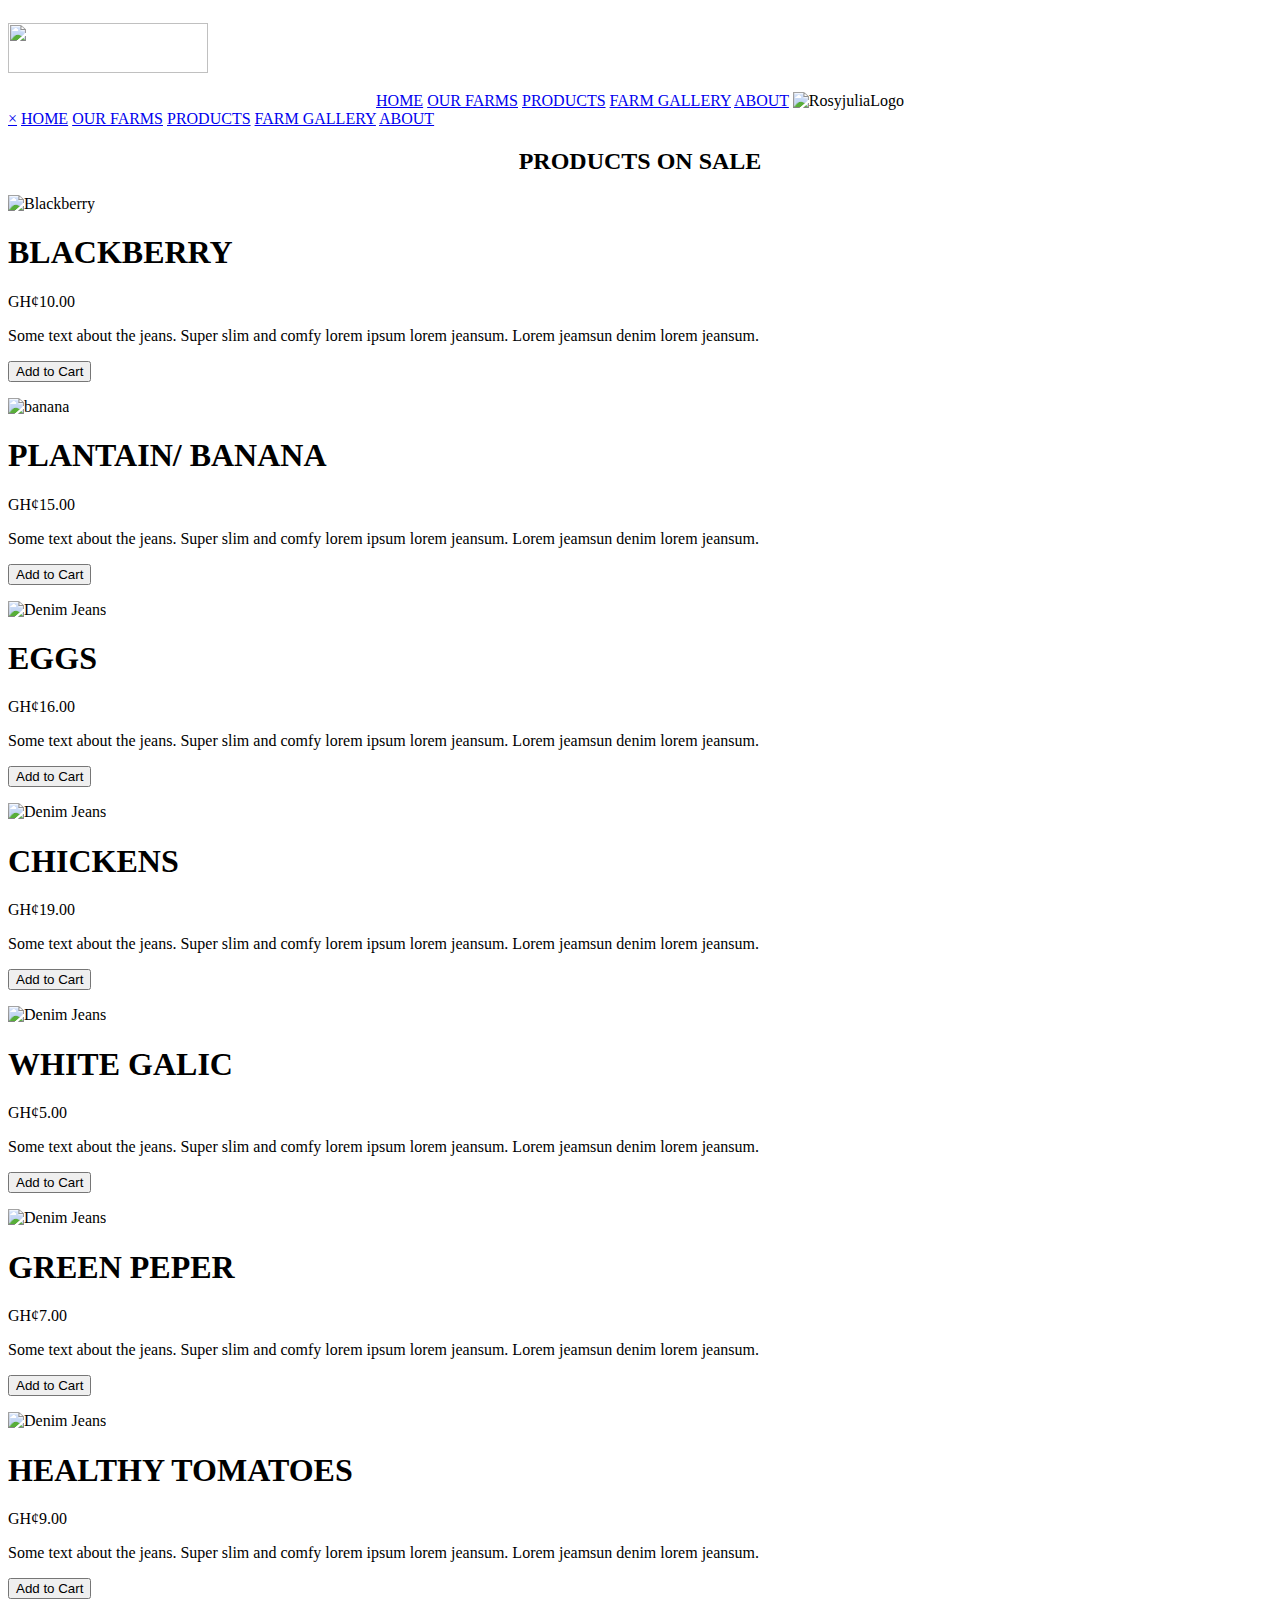
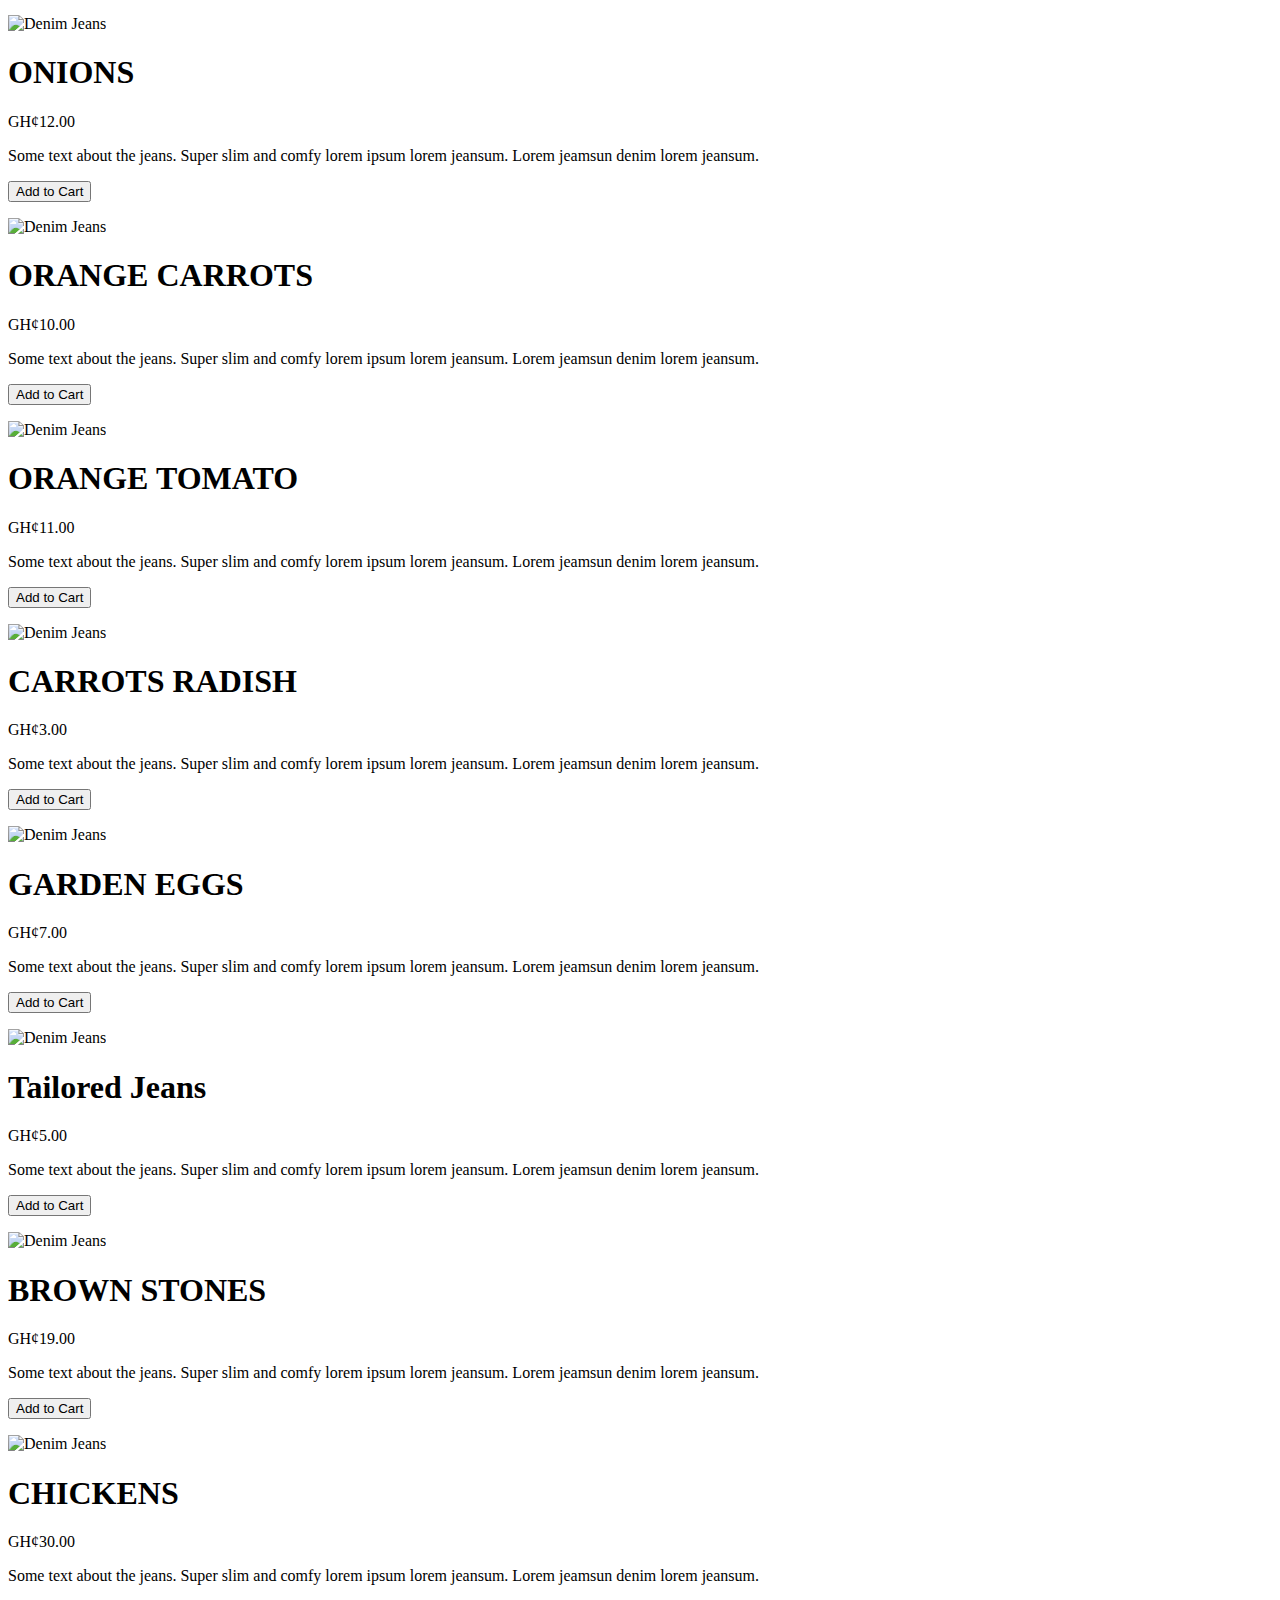
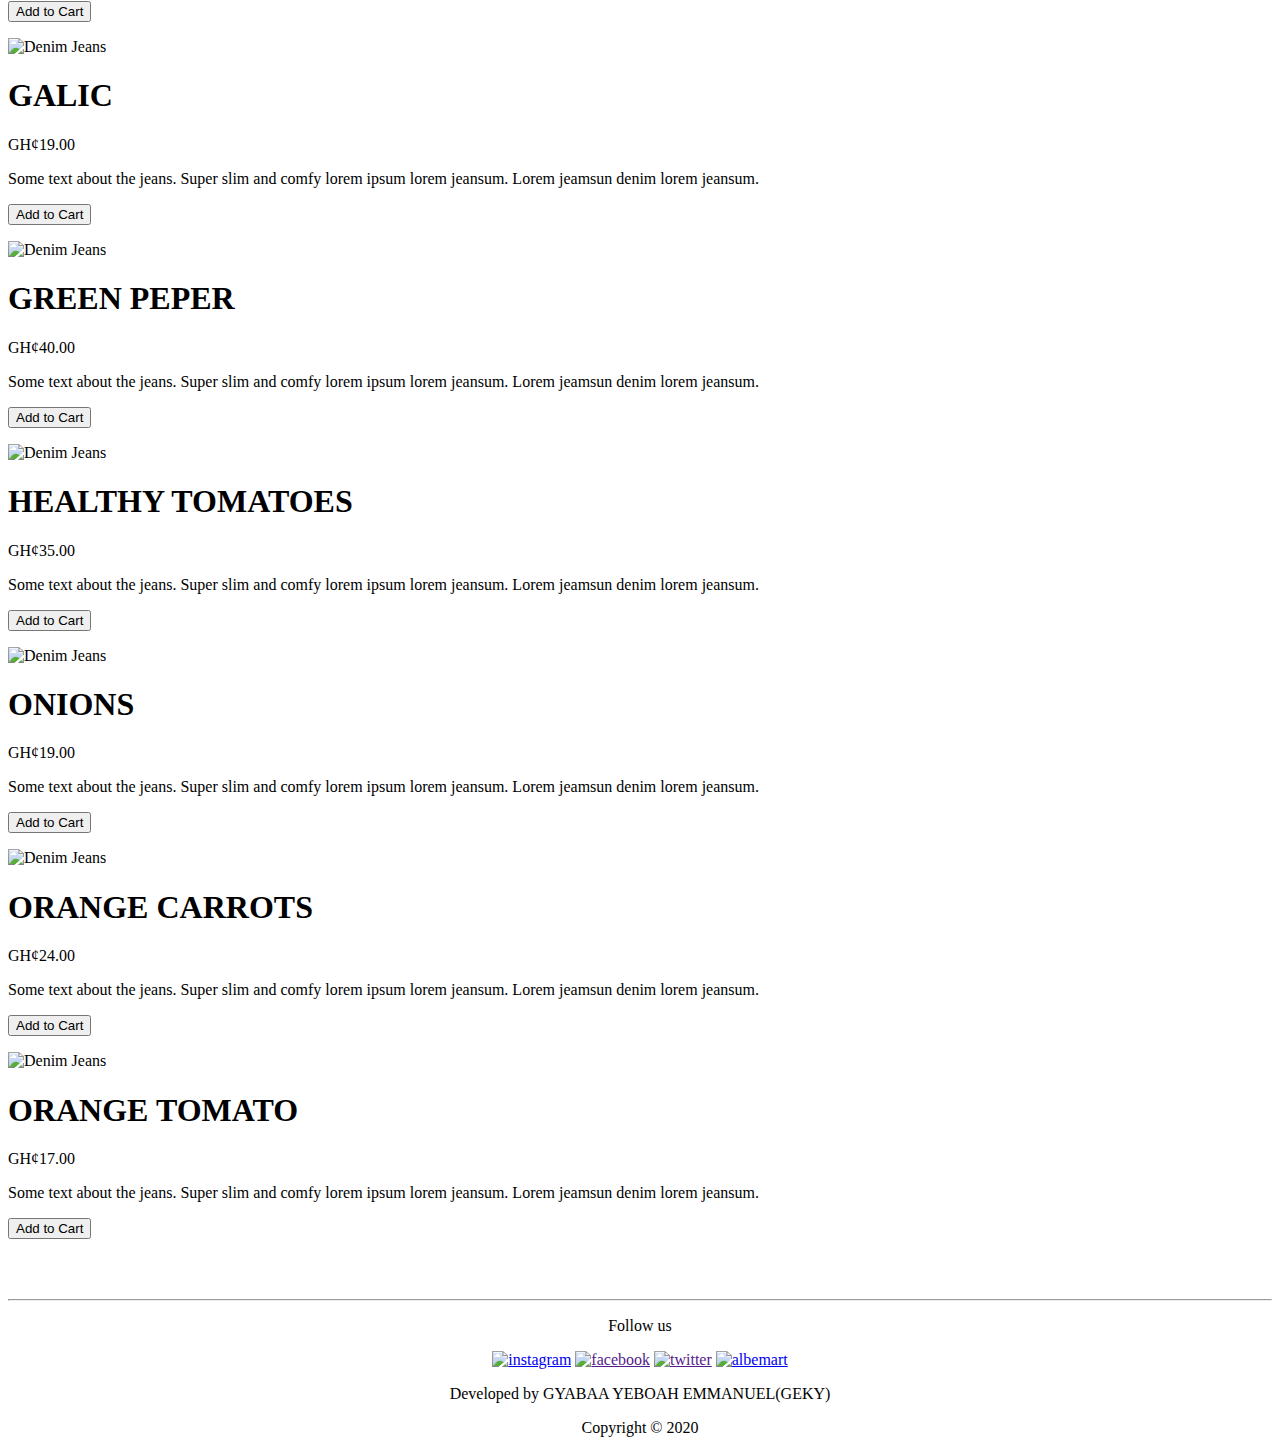
==== product.html @ 6b9c2724 "Add files via upload" ====
<!DOCTYPE html>
<html lang="en">
<head>
    <meta charset="UTF-8">
    <meta name="viewport" content="width=device-width, initial-scale=1.0">
    <title>ROSYJULIA |PRODUCTS</title>
    <link rel="stylesheet" href="./myStyles/prostyles.css">
    <link rel="stylesheet" href="./myStyles/styles.css">
    <script src="./scripts/main.js"></script>
</head>
<body>

  <header>
    <div class="menu" onclick="openNav()" >
        <div class="bar1"></div>
        <div class="bar2"></div>
        <div class="bar3"></div>
    </div>
    <div class="s-logo" ><img src="./images/logo.png" width="200px" height="50px" style="margin-top: 15px;"></div>
    <center>
      <div class="topnav" id="myTopnav">
        <a  href="index.html">HOME</a>
        <a href="./ourfarms.html">OUR FARMS</a>
        <a class="active" href="product.html">PRODUCTS</a>
        <a href="gallery.html">FARM GALLERY</a>
   
        <a href="about.html" >ABOUT</a>
        <a class="logo" > <img src="./images/logo.png" alt="RosyjuliaLogo" style="margin-top: 15px;"></a>
    </div>
    </center>
    <div class="sidenav" id="mySidenav">
        
        <a href="javascript:void(0)" class="closebtn" onclick="closeNav()">&times;</a>
        <a  href="index.html">HOME</a>
        <a href="./ourfarms.html">OUR FARMS</a>
        <a href="product.html">PRODUCTS</a>
        <a href="gallery.html">FARM GALLERY</a>
   
        <a href="about.html">ABOUT</a>
    </div>
</header> 
    
<h2 style="text-align:center">PRODUCTS ON SALE</h2>

<div class="column">
    <div class="card">
        <img src="./images/products_images/agriculture-berries-berry-blackberry-302577.jpg" alt="Blackberry" style="width:100%">
        <h1>BLACKBERRY</h1>
        <p class="price">GHȼ10.00</p>
        <p>Some text about the jeans. Super slim and comfy lorem ipsum lorem jeansum. Lorem jeamsun denim lorem jeansum.</p>
        <p><button>Add to Cart</button></p>
    </div>
    
    <div class="card">
        <img src="./images/products_images/banana-tree-802783.jpg" alt="banana" style="width:100%">
        <h1>PLANTAIN/ BANANA</h1>
        <p class="price">GHȼ15.00</p>
        <p>Some text about the jeans. Super slim and comfy lorem ipsum lorem jeansum. Lorem jeamsun denim lorem jeansum.</p>
        <p><button>Add to Cart</button></p>
    </div>
    
    <div class="card">
        <img src="./images/products_images/brown-eggs-in-nest-128885.jpg" alt="Denim Jeans" style="width:100%">
        <h1>EGGS</h1>
        <p class="price">GHȼ16.00</p>
        <p>Some text about the jeans. Super slim and comfy lorem ipsum lorem jeansum. Lorem jeamsun denim lorem jeansum.</p>
        <p><button>Add to Cart</button></p>
    </div>
    
    <div class="card">
        <img src="./images/products_images/chickens-on-traditional-free-range-6441.jpg" alt="Denim Jeans" style="width:100%">
        <h1> CHICKENS</h1>
        <p class="price">GHȼ19.00</p>
        <p>Some text about the jeans. Super slim and comfy lorem ipsum lorem jeansum. Lorem jeamsun denim lorem jeansum.</p>
        <p><button>Add to Cart</button></p>
    </div>
    
    <div class="card">
        <img src="./images/products_images/agriculture-blur-close-up-focus-533342.jpg" alt="Denim Jeans" style="width:100%">
        <h1>WHITE GALIC</h1>
        <p class="price">GHȼ5.00</p>
        <p>Some text about the jeans. Super slim and comfy lorem ipsum lorem jeansum. Lorem jeamsun denim lorem jeansum.</p>
        <p><button>Add to Cart</button></p>
    </div>
     
    <div class="card">
        <img src="./images/products_images/food-red-agriculture-green-39479.jpg" alt="Denim Jeans" style="width:100%">
        <h1>GREEN PEPER</h1>
        <p class="price">GHȼ7.00</p>
        <p>Some text about the jeans. Super slim and comfy lorem ipsum lorem jeansum. Lorem jeamsun denim lorem jeansum.</p>
        <p><button>Add to Cart</button></p>
    </div>
    
    <div class="card">
      <img src="./images/products_images/healthy-nature-garden-tomatoes-965740.jpg" alt="Denim Jeans" style="width:100%">
      <h1>HEALTHY TOMATOES</h1>
      <p class="price">GHȼ9.00</p>
      <p>Some text about the jeans. Super slim and comfy lorem ipsum lorem jeansum. Lorem jeamsun denim lorem jeansum.</p>
      <p><button>Add to Cart</button></p>
    </div>
</div>

<div class="column">
      <div class="card">
        <img src="./images/products_images/markus-spiske-vrbZVyX2k4I-unsplash.jpg" alt="Denim Jeans" style="width:100%">
        <h1>ONIONS</h1>
        <p class="price">GHȼ12.00</p>
        <p>Some text about the jeans. Super slim and comfy lorem ipsum lorem jeansum. Lorem jeamsun denim lorem jeansum.</p>
        <p><button>Add to Cart</button></p>
      </div>
    
      <div class="card">
        <img src="./images/products_images/orange-carrots-on-table-143133.jpg" alt="Denim Jeans" style="width:100%">
        <h1>ORANGE CARROTS</h1>
        <p class="price">GHȼ10.00</p>
        <p>Some text about the jeans. Super slim and comfy lorem ipsum lorem jeansum. Lorem jeamsun denim lorem jeansum.</p>
        <p><button>Add to Cart</button></p>
      </div>
    
      <div class="card">
        <img src="./images/products_images/orange-tomato-161512.jpg" alt="Denim Jeans" style="width:100%">
        <h1>ORANGE TOMATO</h1>
        <p class="price">GHȼ11.00</p>
        <p>Some text about the jeans. Super slim and comfy lorem ipsum lorem jeansum. Lorem jeamsun denim lorem jeansum.</p>
        <p><button>Add to Cart</button></p>
      </div>
    
      <div class="card">
        <img src="./images/products_images/tomatoes-carrots-and-radish-on-the-top-of-the-table-196643.jpg" alt="Denim Jeans" style="width:100%">
        <h1>CARROTS RADISH</h1>
        <p class="price">GHȼ3.00</p>
        <p>Some text about the jeans. Super slim and comfy lorem ipsum lorem jeansum. Lorem jeamsun denim lorem jeansum.</p>
        <p><button>Add to Cart</button></p>
      </div>
    
     <div class="card">
        <img src="./images/products_images/yellow-round-vegetables-139394.jpg" alt="Denim Jeans" style="width:100%">
        <h1>GARDEN EGGS</h1>
        <p class="price">GHȼ7.00</p>
        <p>Some text about the jeans. Super slim and comfy lorem ipsum lorem jeansum. Lorem jeamsun denim lorem jeansum.</p>
        <p><button>Add to Cart</button></p>
      </div>
     
      <div class="card">
        <img src="./images/products_images/food-red-agriculture-green-39479.jpg" alt="Denim Jeans" style="width:100%">
        <h1>Tailored Jeans</h1>
        <p class="price">GHȼ5.00</p>
        <p>Some text about the jeans. Super slim and comfy lorem ipsum lorem jeansum. Lorem jeamsun denim lorem jeansum.</p>
        <p><button>Add to Cart</button></p>
      </div>
    
    <div class="card">
      <img src="./images/person-holding-brown-stones-775707.jpg" alt="Denim Jeans" style="width:100%">
      <h1>BROWN STONES</h1>
      <p class="price">GHȼ19.00</p>
      <p>Some text about the jeans. Super slim and comfy lorem ipsum lorem jeansum. Lorem jeamsun denim lorem jeansum.</p>
      <p><button>Add to Cart</button></p>
    </div>
</div>
<div class="column">
    <div class="card">
        <img src="./images/products_images/chickens-on-traditional-free-range-6441.jpg" alt="Denim Jeans" style="width:100%">
        <h1> CHICKENS</h1>
        <p class="price">GHȼ30.00</p>
        <p>Some text about the jeans. Super slim and comfy lorem ipsum lorem jeansum. Lorem jeamsun denim lorem jeansum.</p>
        <p><button>Add to Cart</button></p>
      </div>
    
    <div class="card">
        <img src="./images/products_images/agriculture-blur-close-up-focus-533342.jpg" alt="Denim Jeans" style="width:100%">
        <h1>GALIC</h1>
        <p class="price">GHȼ19.00</p>
        <p>Some text about the jeans. Super slim and comfy lorem ipsum lorem jeansum. Lorem jeamsun denim lorem jeansum.</p>
        <p><button>Add to Cart</button></p>
      </div>
     
      <div class="card">
        <img src="./images/products_images/food-red-agriculture-green-39479.jpg" alt="Denim Jeans" style="width:100%">
        <h1>GREEN PEPER</h1>
        <p class="price">GHȼ40.00</p>
        <p>Some text about the jeans. Super slim and comfy lorem ipsum lorem jeansum. Lorem jeamsun denim lorem jeansum.</p>
        <p><button>Add to Cart</button></p>
      </div>
    
    <div class="card">
      <img src="./images/products_images/healthy-nature-garden-tomatoes-965740.jpg" alt="Denim Jeans" style="width:100%">
      <h1>HEALTHY TOMATOES</h1>
      <p class="price">GHȼ35.00</p>
      <p>Some text about the jeans. Super slim and comfy lorem ipsum lorem jeansum. Lorem jeamsun denim lorem jeansum.</p>
      <p><button>Add to Cart</button></p>
    </div>
      <div class="card">
        <img src="./images/products_images/markus-spiske-vrbZVyX2k4I-unsplash.jpg" alt="Denim Jeans" style="width:100%">
        <h1>ONIONS</h1>
        <p class="price">GHȼ19.00</p>
        <p>Some text about the jeans. Super slim and comfy lorem ipsum lorem jeansum. Lorem jeamsun denim lorem jeansum.</p>
        <p><button>Add to Cart</button></p>
      </div>
    
      <div class="card">
        <img src="./images/products_images/orange-carrots-on-table-143133.jpg" alt="Denim Jeans" style="width:100%">
        <h1>ORANGE CARROTS</h1>
        <p class="price">GHȼ24.00</p>
        <p>Some text about the jeans. Super slim and comfy lorem ipsum lorem jeansum. Lorem jeamsun denim lorem jeansum.</p>
        <p><button>Add to Cart</button></p>
      </div>
    
      <div class="card">
        <img src="./images/products_images/orange-tomato-161512.jpg" alt="Denim Jeans" style="width:100%">
        <h1>ORANGE TOMATO</h1>
        <p class="price">GHȼ17.00</p>
        <p>Some text about the jeans. Super slim and comfy lorem ipsum lorem jeansum. Lorem jeamsun denim lorem jeansum.</p>
        <p><button>Add to Cart</button></p>
      </div>
  </div>
  
  <br>
  <br>     
 <div class="follow" style="text-align:center">
    <hr>
    <p>Follow us</p>
     <a href="https://www.instagram.com/geky94"><img src="./images/social_media/instagram-new.png" height="50px" width="50px"  alt="instagram"></a>
     <a href=""><img src="./images/social_media/facebook-new.png"  height="50px" width="50px" alt="facebook"></a>
     <a href=""><img src="./images/social_media/twitter.png" height="50px" width="50px"  alt="twitter"></a>
     <a href="https://www.albemart.com/rosyjulia"><img src="./images/social_media/albemart.png" height="50px" width="50px"  alt="albemart"></a>
     <p>Developed by GYABAA YEBOAH EMMANUEL(GEKY)</p>
    <p >Copyright  &copy; 2020</p>
</div>
  
    <!-- <script src="https://www.paypal.com/sdk/js?client-id=sb"></script>
<script>paypal.Buttons().render('body');</script> -->
</body>
</html>
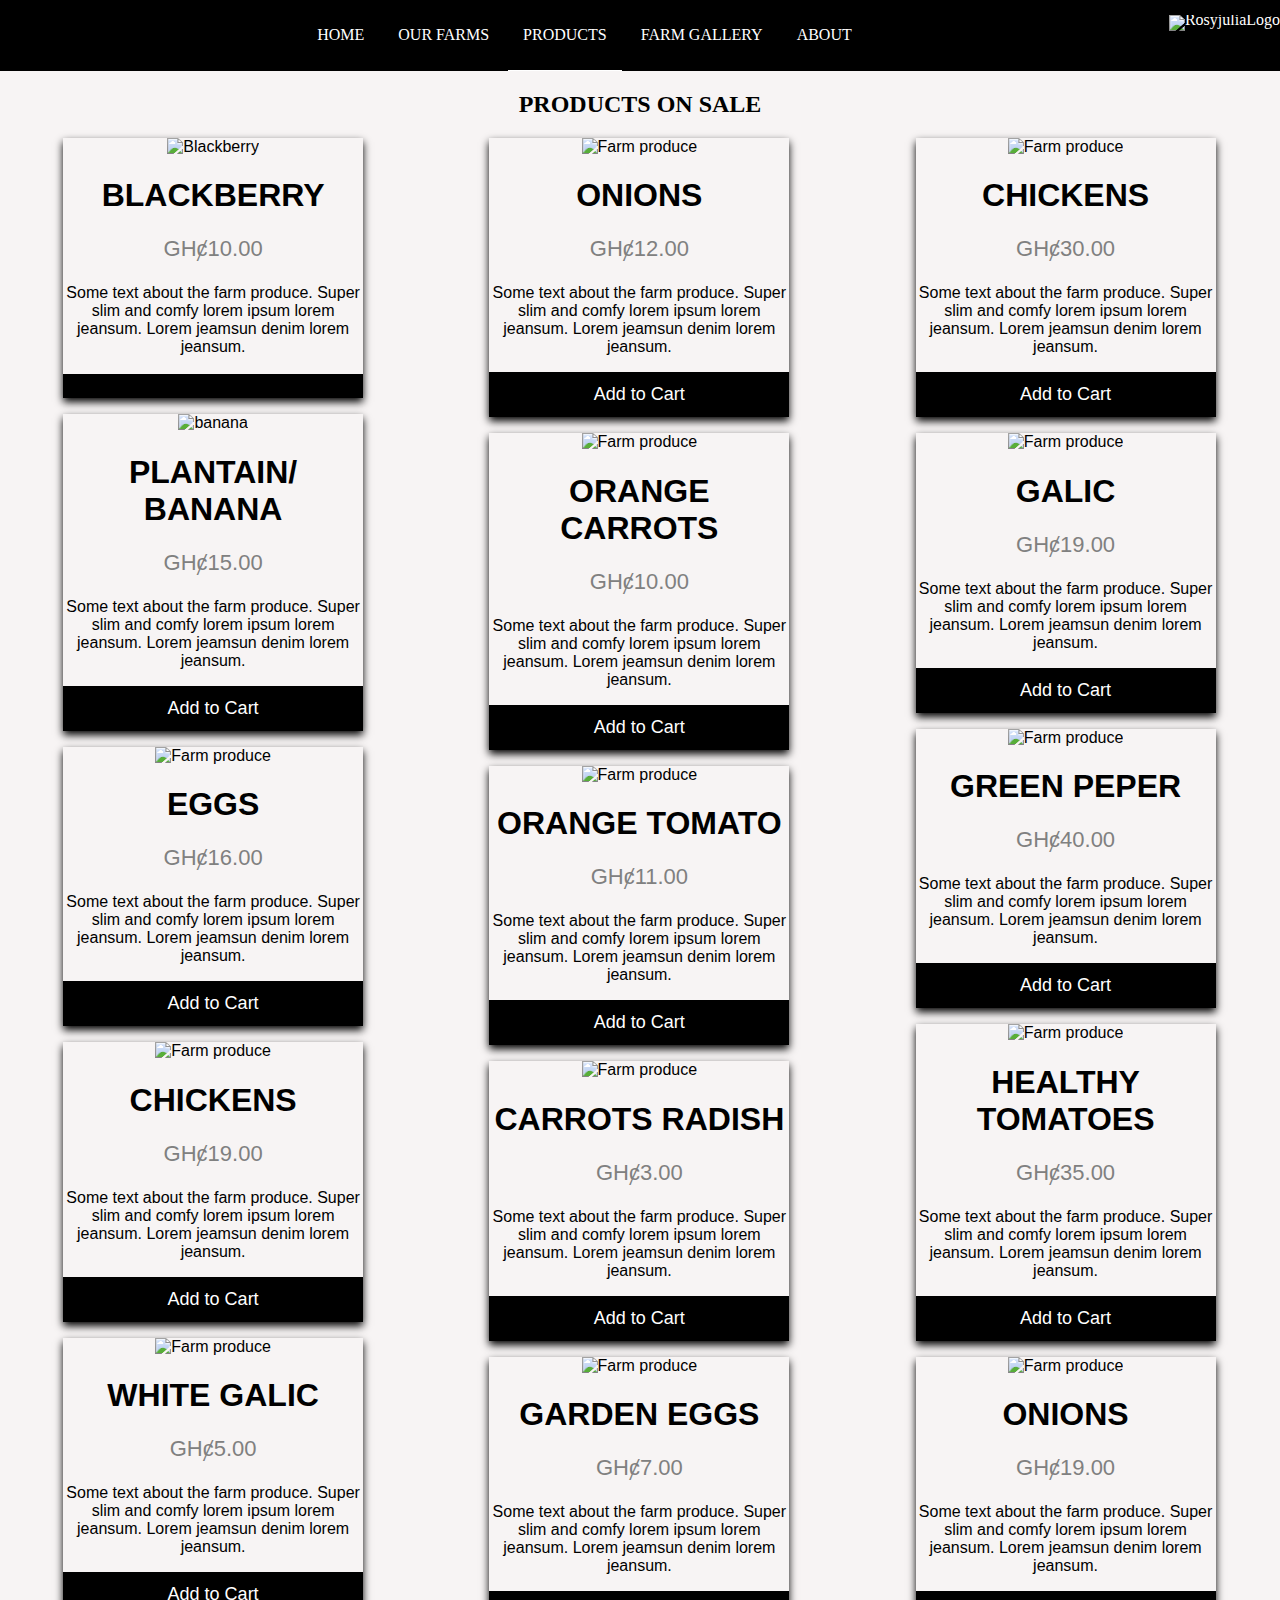
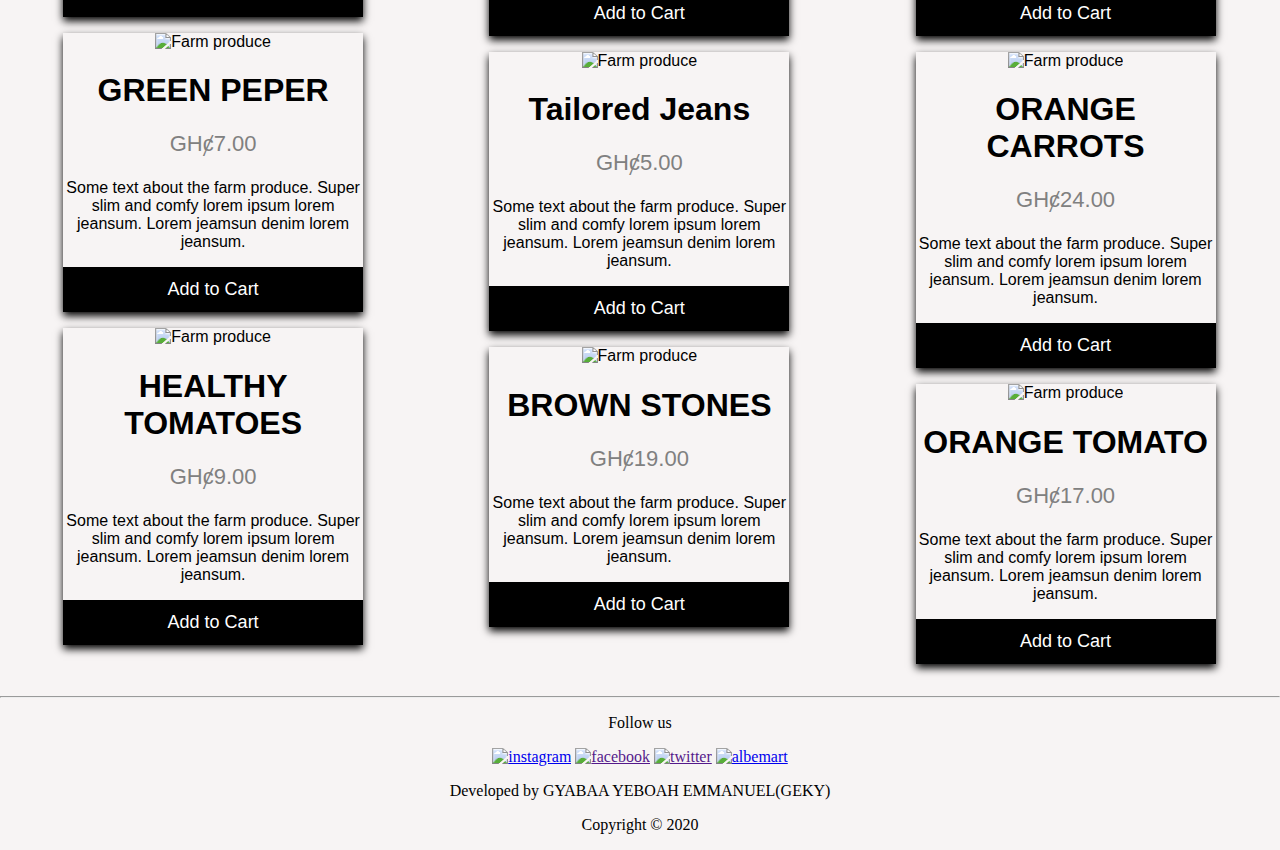
==== commit 5b431df6: "Add files via upload" ====
--- a/product.html
+++ b/product.html
@@ -47,169 +47,195 @@
         <img src="./images/products_images/agriculture-berries-berry-blackberry-302577.jpg" alt="Blackberry" style="width:100%">
         <h1>BLACKBERRY</h1>
         <p class="price">GHȼ10.00</p>
-        <p>Some text about the jeans. Super slim and comfy lorem ipsum lorem jeansum. Lorem jeamsun denim lorem jeansum.</p>
-        <p><button>Add to Cart</button></p>
+        <p>Some text about the farm produce. Super slim and comfy lorem ipsum lorem jeansum. Lorem jeamsun denim lorem jeansum.</p>
+        <p><button><div id="paypal-button-container"></div>
+          <script src="https://www.paypal.com/sdk/js?client-id=sb&currency=USD" data-sdk-integration-source="button-factory"></script>
+          <script>
+            paypal.Buttons({
+                style: {
+                    shape: 'pill',
+                    color: 'silver',
+                    layout: 'vertical',
+                    label: 'buynow',
+                    
+                },
+                createOrder: function(data, actions) {
+                    return actions.order.create({
+                        purchase_units: [{
+                            amount: {
+                                value: '1'
+                            }
+                        }]
+                    });
+                },
+                onApprove: function(data, actions) {
+                    return actions.order.capture().then(function(details) {
+                        alert('Transaction completed by ' + details.payer.name.given_name + '!');
+                    });
+                }
+            }).render('#paypal-button-container');
+          </script></button></p>
     </div>
     
     <div class="card">
         <img src="./images/products_images/banana-tree-802783.jpg" alt="banana" style="width:100%">
         <h1>PLANTAIN/ BANANA</h1>
         <p class="price">GHȼ15.00</p>
-        <p>Some text about the jeans. Super slim and comfy lorem ipsum lorem jeansum. Lorem jeamsun denim lorem jeansum.</p>
-        <p><button>Add to Cart</button></p>
-    </div>
-    
-    <div class="card">
-        <img src="./images/products_images/brown-eggs-in-nest-128885.jpg" alt="Denim Jeans" style="width:100%">
+        <p>Some text about the farm produce. Super slim and comfy lorem ipsum lorem jeansum. Lorem jeamsun denim lorem jeansum.</p>
+        <p><button>Add to Cart</button></p>
+    </div>
+    
+    <div class="card">
+        <img src="./images/products_images/brown-eggs-in-nest-128885.jpg" alt="Farm produce" style="width:100%">
         <h1>EGGS</h1>
         <p class="price">GHȼ16.00</p>
-        <p>Some text about the jeans. Super slim and comfy lorem ipsum lorem jeansum. Lorem jeamsun denim lorem jeansum.</p>
-        <p><button>Add to Cart</button></p>
-    </div>
-    
-    <div class="card">
-        <img src="./images/products_images/chickens-on-traditional-free-range-6441.jpg" alt="Denim Jeans" style="width:100%">
+        <p>Some text about the farm produce. Super slim and comfy lorem ipsum lorem jeansum. Lorem jeamsun denim lorem jeansum.</p>
+        <p><button>Add to Cart</button></p>
+    </div>
+    
+    <div class="card">
+        <img src="./images/products_images/chickens-on-traditional-free-range-6441.jpg" alt="Farm produce" style="width:100%">
         <h1> CHICKENS</h1>
         <p class="price">GHȼ19.00</p>
-        <p>Some text about the jeans. Super slim and comfy lorem ipsum lorem jeansum. Lorem jeamsun denim lorem jeansum.</p>
-        <p><button>Add to Cart</button></p>
-    </div>
-    
-    <div class="card">
-        <img src="./images/products_images/agriculture-blur-close-up-focus-533342.jpg" alt="Denim Jeans" style="width:100%">
+        <p>Some text about the farm produce. Super slim and comfy lorem ipsum lorem jeansum. Lorem jeamsun denim lorem jeansum.</p>
+        <p><button>Add to Cart</button></p>
+    </div>
+    
+    <div class="card">
+        <img src="./images/products_images/agriculture-blur-close-up-focus-533342.jpg" alt="Farm produce" style="width:100%">
         <h1>WHITE GALIC</h1>
         <p class="price">GHȼ5.00</p>
-        <p>Some text about the jeans. Super slim and comfy lorem ipsum lorem jeansum. Lorem jeamsun denim lorem jeansum.</p>
+        <p>Some text about the farm produce. Super slim and comfy lorem ipsum lorem jeansum. Lorem jeamsun denim lorem jeansum.</p>
         <p><button>Add to Cart</button></p>
     </div>
      
     <div class="card">
-        <img src="./images/products_images/food-red-agriculture-green-39479.jpg" alt="Denim Jeans" style="width:100%">
+        <img src="./images/products_images/food-red-agriculture-green-39479.jpg" alt="Farm produce" style="width:100%">
         <h1>GREEN PEPER</h1>
         <p class="price">GHȼ7.00</p>
-        <p>Some text about the jeans. Super slim and comfy lorem ipsum lorem jeansum. Lorem jeamsun denim lorem jeansum.</p>
-        <p><button>Add to Cart</button></p>
-    </div>
-    
-    <div class="card">
-      <img src="./images/products_images/healthy-nature-garden-tomatoes-965740.jpg" alt="Denim Jeans" style="width:100%">
+        <p>Some text about the farm produce. Super slim and comfy lorem ipsum lorem jeansum. Lorem jeamsun denim lorem jeansum.</p>
+        <p><button>Add to Cart</button></p>
+    </div>
+    
+    <div class="card">
+      <img src="./images/products_images/healthy-nature-garden-tomatoes-965740.jpg" alt="Farm produce" style="width:100%">
       <h1>HEALTHY TOMATOES</h1>
       <p class="price">GHȼ9.00</p>
-      <p>Some text about the jeans. Super slim and comfy lorem ipsum lorem jeansum. Lorem jeamsun denim lorem jeansum.</p>
+      <p>Some text about the farm produce. Super slim and comfy lorem ipsum lorem jeansum. Lorem jeamsun denim lorem jeansum.</p>
       <p><button>Add to Cart</button></p>
     </div>
 </div>
 
 <div class="column">
       <div class="card">
-        <img src="./images/products_images/markus-spiske-vrbZVyX2k4I-unsplash.jpg" alt="Denim Jeans" style="width:100%">
+        <img src="./images/products_images/markus-spiske-vrbZVyX2k4I-unsplash.jpg" alt="Farm produce" style="width:100%">
         <h1>ONIONS</h1>
         <p class="price">GHȼ12.00</p>
-        <p>Some text about the jeans. Super slim and comfy lorem ipsum lorem jeansum. Lorem jeamsun denim lorem jeansum.</p>
-        <p><button>Add to Cart</button></p>
-      </div>
-    
-      <div class="card">
-        <img src="./images/products_images/orange-carrots-on-table-143133.jpg" alt="Denim Jeans" style="width:100%">
+        <p>Some text about the farm produce. Super slim and comfy lorem ipsum lorem jeansum. Lorem jeamsun denim lorem jeansum.</p>
+        <p><button>Add to Cart</button></p>
+      </div>
+    
+      <div class="card">
+        <img src="./images/products_images/orange-carrots-on-table-143133.jpg" alt="Farm produce" style="width:100%">
         <h1>ORANGE CARROTS</h1>
         <p class="price">GHȼ10.00</p>
-        <p>Some text about the jeans. Super slim and comfy lorem ipsum lorem jeansum. Lorem jeamsun denim lorem jeansum.</p>
-        <p><button>Add to Cart</button></p>
-      </div>
-    
-      <div class="card">
-        <img src="./images/products_images/orange-tomato-161512.jpg" alt="Denim Jeans" style="width:100%">
+        <p>Some text about the farm produce. Super slim and comfy lorem ipsum lorem jeansum. Lorem jeamsun denim lorem jeansum.</p>
+        <p><button>Add to Cart</button></p>
+      </div>
+    
+      <div class="card">
+        <img src="./images/products_images/orange-tomato-161512.jpg" alt="Farm produce" style="width:100%">
         <h1>ORANGE TOMATO</h1>
         <p class="price">GHȼ11.00</p>
-        <p>Some text about the jeans. Super slim and comfy lorem ipsum lorem jeansum. Lorem jeamsun denim lorem jeansum.</p>
-        <p><button>Add to Cart</button></p>
-      </div>
-    
-      <div class="card">
-        <img src="./images/products_images/tomatoes-carrots-and-radish-on-the-top-of-the-table-196643.jpg" alt="Denim Jeans" style="width:100%">
+        <p>Some text about the farm produce. Super slim and comfy lorem ipsum lorem jeansum. Lorem jeamsun denim lorem jeansum.</p>
+        <p><button>Add to Cart</button></p>
+      </div>
+    
+      <div class="card">
+        <img src="./images/products_images/tomatoes-carrots-and-radish-on-the-top-of-the-table-196643.jpg" alt="Farm produce" style="width:100%">
         <h1>CARROTS RADISH</h1>
         <p class="price">GHȼ3.00</p>
-        <p>Some text about the jeans. Super slim and comfy lorem ipsum lorem jeansum. Lorem jeamsun denim lorem jeansum.</p>
+        <p>Some text about the farm produce. Super slim and comfy lorem ipsum lorem jeansum. Lorem jeamsun denim lorem jeansum.</p>
         <p><button>Add to Cart</button></p>
       </div>
     
      <div class="card">
-        <img src="./images/products_images/yellow-round-vegetables-139394.jpg" alt="Denim Jeans" style="width:100%">
+        <img src="./images/products_images/yellow-round-vegetables-139394.jpg" alt="Farm produce" style="width:100%">
         <h1>GARDEN EGGS</h1>
         <p class="price">GHȼ7.00</p>
-        <p>Some text about the jeans. Super slim and comfy lorem ipsum lorem jeansum. Lorem jeamsun denim lorem jeansum.</p>
+        <p>Some text about the farm produce. Super slim and comfy lorem ipsum lorem jeansum. Lorem jeamsun denim lorem jeansum.</p>
         <p><button>Add to Cart</button></p>
       </div>
      
       <div class="card">
-        <img src="./images/products_images/food-red-agriculture-green-39479.jpg" alt="Denim Jeans" style="width:100%">
+        <img src="./images/products_images/food-red-agriculture-green-39479.jpg" alt="Farm produce" style="width:100%">
         <h1>Tailored Jeans</h1>
         <p class="price">GHȼ5.00</p>
-        <p>Some text about the jeans. Super slim and comfy lorem ipsum lorem jeansum. Lorem jeamsun denim lorem jeansum.</p>
-        <p><button>Add to Cart</button></p>
-      </div>
-    
-    <div class="card">
-      <img src="./images/person-holding-brown-stones-775707.jpg" alt="Denim Jeans" style="width:100%">
+        <p>Some text about the farm produce. Super slim and comfy lorem ipsum lorem jeansum. Lorem jeamsun denim lorem jeansum.</p>
+        <p><button>Add to Cart</button></p>
+      </div>
+    
+    <div class="card">
+      <img src="./images/person-holding-brown-stones-775707.jpg" alt="Farm produce" style="width:100%">
       <h1>BROWN STONES</h1>
       <p class="price">GHȼ19.00</p>
-      <p>Some text about the jeans. Super slim and comfy lorem ipsum lorem jeansum. Lorem jeamsun denim lorem jeansum.</p>
+      <p>Some text about the farm produce. Super slim and comfy lorem ipsum lorem jeansum. Lorem jeamsun denim lorem jeansum.</p>
       <p><button>Add to Cart</button></p>
     </div>
 </div>
 <div class="column">
     <div class="card">
-        <img src="./images/products_images/chickens-on-traditional-free-range-6441.jpg" alt="Denim Jeans" style="width:100%">
+        <img src="./images/products_images/chickens-on-traditional-free-range-6441.jpg" alt="Farm produce" style="width:100%">
         <h1> CHICKENS</h1>
         <p class="price">GHȼ30.00</p>
-        <p>Some text about the jeans. Super slim and comfy lorem ipsum lorem jeansum. Lorem jeamsun denim lorem jeansum.</p>
-        <p><button>Add to Cart</button></p>
-      </div>
-    
-    <div class="card">
-        <img src="./images/products_images/agriculture-blur-close-up-focus-533342.jpg" alt="Denim Jeans" style="width:100%">
+        <p>Some text about the farm produce. Super slim and comfy lorem ipsum lorem jeansum. Lorem jeamsun denim lorem jeansum.</p>
+        <p><button>Add to Cart</button></p>
+      </div>
+    
+    <div class="card">
+        <img src="./images/products_images/agriculture-blur-close-up-focus-533342.jpg" alt="Farm produce" style="width:100%">
         <h1>GALIC</h1>
         <p class="price">GHȼ19.00</p>
-        <p>Some text about the jeans. Super slim and comfy lorem ipsum lorem jeansum. Lorem jeamsun denim lorem jeansum.</p>
+        <p>Some text about the farm produce. Super slim and comfy lorem ipsum lorem jeansum. Lorem jeamsun denim lorem jeansum.</p>
         <p><button>Add to Cart</button></p>
       </div>
      
       <div class="card">
-        <img src="./images/products_images/food-red-agriculture-green-39479.jpg" alt="Denim Jeans" style="width:100%">
+        <img src="./images/products_images/food-red-agriculture-green-39479.jpg" alt="Farm produce" style="width:100%">
         <h1>GREEN PEPER</h1>
         <p class="price">GHȼ40.00</p>
-        <p>Some text about the jeans. Super slim and comfy lorem ipsum lorem jeansum. Lorem jeamsun denim lorem jeansum.</p>
-        <p><button>Add to Cart</button></p>
-      </div>
-    
-    <div class="card">
-      <img src="./images/products_images/healthy-nature-garden-tomatoes-965740.jpg" alt="Denim Jeans" style="width:100%">
+        <p>Some text about the farm produce. Super slim and comfy lorem ipsum lorem jeansum. Lorem jeamsun denim lorem jeansum.</p>
+        <p><button>Add to Cart</button></p>
+      </div>
+    
+    <div class="card">
+      <img src="./images/products_images/healthy-nature-garden-tomatoes-965740.jpg" alt="Farm produce" style="width:100%">
       <h1>HEALTHY TOMATOES</h1>
       <p class="price">GHȼ35.00</p>
-      <p>Some text about the jeans. Super slim and comfy lorem ipsum lorem jeansum. Lorem jeamsun denim lorem jeansum.</p>
+      <p>Some text about the farm produce. Super slim and comfy lorem ipsum lorem jeansum. Lorem jeamsun denim lorem jeansum.</p>
       <p><button>Add to Cart</button></p>
     </div>
       <div class="card">
-        <img src="./images/products_images/markus-spiske-vrbZVyX2k4I-unsplash.jpg" alt="Denim Jeans" style="width:100%">
+        <img src="./images/products_images/markus-spiske-vrbZVyX2k4I-unsplash.jpg" alt="Farm produce" style="width:100%">
         <h1>ONIONS</h1>
         <p class="price">GHȼ19.00</p>
-        <p>Some text about the jeans. Super slim and comfy lorem ipsum lorem jeansum. Lorem jeamsun denim lorem jeansum.</p>
-        <p><button>Add to Cart</button></p>
-      </div>
-    
-      <div class="card">
-        <img src="./images/products_images/orange-carrots-on-table-143133.jpg" alt="Denim Jeans" style="width:100%">
+        <p>Some text about the farm produce. Super slim and comfy lorem ipsum lorem jeansum. Lorem jeamsun denim lorem jeansum.</p>
+        <p><button>Add to Cart</button></p>
+      </div>
+    
+      <div class="card">
+        <img src="./images/products_images/orange-carrots-on-table-143133.jpg" alt="Farm produce" style="width:100%">
         <h1>ORANGE CARROTS</h1>
         <p class="price">GHȼ24.00</p>
-        <p>Some text about the jeans. Super slim and comfy lorem ipsum lorem jeansum. Lorem jeamsun denim lorem jeansum.</p>
-        <p><button>Add to Cart</button></p>
-      </div>
-    
-      <div class="card">
-        <img src="./images/products_images/orange-tomato-161512.jpg" alt="Denim Jeans" style="width:100%">
+        <p>Some text about the farm produce. Super slim and comfy lorem ipsum lorem jeansum. Lorem jeamsun denim lorem jeansum.</p>
+        <p><button>Add to Cart</button></p>
+      </div>
+    
+      <div class="card">
+        <img src="./images/products_images/orange-tomato-161512.jpg" alt="Farm produce" style="width:100%">
         <h1>ORANGE TOMATO</h1>
         <p class="price">GHȼ17.00</p>
-        <p>Some text about the jeans. Super slim and comfy lorem ipsum lorem jeansum. Lorem jeamsun denim lorem jeansum.</p>
+        <p>Some text about the farm produce. Super slim and comfy lorem ipsum lorem jeansum. Lorem jeamsun denim lorem jeansum.</p>
         <p><button>Add to Cart</button></p>
       </div>
   </div>
--- a/myStyles/prostyles.css
+++ b/myStyles/prostyles.css
@@ -0,0 +1,36 @@
+.card {
+    box-shadow: 0 4px 8px 0 rgba(0, 0, 0, 0.2);
+    max-width: 300px;
+    margin: auto;
+    text-align: center;
+    font-family: arial;
+  }
+  
+  .price {
+    color: grey;
+    font-size: 22px;
+  }
+  
+  .card button {
+    border: none;
+    outline: 0;
+    padding: 12px;
+    color: white;
+    background-color: #000;
+    text-align: center;
+    cursor: pointer;
+    width: 100%;
+    font-size: 18px;
+  }
+  
+  .card button:hover {
+    opacity: 0.7;
+  }
+  *{
+    box-sizing: border-box;
+}
+body{
+    padding: 0;
+    margin: 0;
+    background-color:rgb(247, 244, 244);
+}--- a/myStyles/styles.css
+++ b/myStyles/styles.css
@@ -0,0 +1,298 @@
+*{
+    box-sizing: border-box;
+}
+body{
+    padding: 0;
+    margin: 0;
+    background-color:rgb(247, 244, 244);
+}
+header{
+  background-color: #000;
+}
+
+/* Style for the topnav or header*/
+.topnav{
+    background-color: #000;
+    display:block;
+    font-family: Georgia, 'Times New Roman', Times, serif;
+    
+}
+.topnav a{
+    text-decoration: none;
+    color: #fff;
+    transition: 0.5s;
+    text-align: center;
+    padding: 30px 15px;
+    display: inline-block;
+    line-height:  10px;
+    justify-content: space-evenly;
+    
+}
+.active{
+    border-bottom:1px solid #ffff;
+    padding:7px/*  */;
+    margin: 0 ; 
+}
+.topnav a:hover {
+    color: #808080;
+    border-bottom: #808080 1px ;
+}
+
+.logo{
+  /* margin:0 !important; */
+  padding: 0!important;
+  float: right;
+}
+.topnav img{
+  height:50px;
+   width:200px;  
+}
+.cover img{
+    background-repeat: no-repeat;
+    width: 100%;
+    height: auto;
+}
+.s-logo{display: none}
+@media screen and (max-width: 768px){
+    /* For Mobile Phone */
+   .topnav{
+        display: none;
+    }
+  .s-logo{display:inline-flex;
+    padding-left: 20%;
+  }
+
+}
+
+/*Style for the menu Icon*/
+
+.menu{
+  
+    padding-left: 10px;
+    padding-bottom: 10px;
+    padding-top: 0px;
+    display: inline-block;
+    cursor: pointer;
+    
+}
+.bar1, .bar2,.bar3{
+    width: 35px;
+    height: 5px;
+    background-color:#fff;
+    margin: 6px 0;
+    transition:0.4s;
+}
+
+/* Sidenav styles */
+.sidenav{
+    width:0;
+    height:100%;
+    position:fixed;
+    z-index: 1;
+    top:0;
+    left:0;
+    background-color: #000;
+    padding-top: 60px;
+    transition: 0.5s;
+    overflow-x: hidden;
+}
+.sidenav a{
+    transition: 0.3;
+    font-size: 25px;
+    display: block;
+    padding: 8px 8px 8px 6px;
+    color: #818181;
+    text-decoration: none;
+}
+.sidenav a:hover, .offcanvas a{
+    color:#f1f1f1;
+
+}
+.closebtn{
+    position: absolute;
+    top: 0;
+    right: 25px;
+    font-size: 36px !important;
+    margin-left: 50px;
+}
+/* The Hero image */
+.hero-image {
+ background-image: url("../images/agriculture.jpg")  ;
+ background-position: right;
+ overflow: hidden;
+ 
+ 
+}
+
+.hero-text {
+    text-align: center;
+    color: white;
+}
+
+
+ /* Three columns side by side */
+ .column {
+    float: left;
+    width: 33.3%;
+    margin-bottom: 16px;
+    padding: 0 16px;
+  }
+  
+  /* Display the columns below each other instead of side by side on small screens */
+  @media screen and (max-width: 650px) {
+    .column {
+      width: 100%;
+      display: block;
+    }
+   
+  }
+ 
+  /* Add some shadows to create a card effect */
+  .card {
+    box-shadow: 0 4px 8px 0 rgba(0, 0, 0, 3);
+  }
+  
+.row{
+  margin-top: 10px;
+}
+  .title {
+    color: grey;
+  }
+  
+  .button {
+    border: none;
+    outline: 0;
+    display: inline-block;
+    padding: 8px 10px;
+    color: white;
+    background-color: #000;
+    text-align: center;
+    cursor: pointer;
+    width: 100%;
+  }
+  
+  .button:hover {
+    background-color: #555;
+  } 
+/* For desktops */
+@media screen and (min-width: 768px){
+   .menu{display:none;}
+  
+   #video{     
+    display:flex;
+    flex-direction: row;
+  }
+  .vid{
+    width: 100%;
+  }
+}
+@media screen and (max-height: 450px){
+    .sidenav { padding-top: 15px;}
+    .sidenav a {font-size:18px}
+}
+
+
+/* Forms for newsletter subscribtion Styles */
+form{
+  border: 4px solid #f1f1f1;
+}
+.form-container{
+  padding: 20px;
+  background-color: #f1f1f1;
+}
+input[type=text], [type=submit]{
+  width:100%;
+  padding: 12px;
+  display: inline-block;
+  margin: 8px 0;
+  border: 1px solid #ccc;
+  box-sizing: border-box;
+
+}
+input[type=checkbox]{
+  margin-top:16px;
+
+}
+input[type=submit]{
+  background-color: #4CAF50;
+  color: #ffffff;
+  border: none;
+
+}
+input[type=submit]:hover{
+  opacity: 0.8;
+}
+
+
+.g-row {
+  display: -ms-flexbox; /* IE10 */
+  display: flex;
+  -ms-flex-wrap: wrap; /* IE10 */
+  flex-wrap: wrap;
+  padding: 0 4px;
+}
+
+/* Create four equal columns that sits next to each other */
+.g-column {
+  -ms-flex: 25%; /* IE10 */
+  flex: 25%;
+  max-width: 25%;
+  padding: 0 4px;
+}
+
+.g-column img {
+  margin-top: 8px;
+  vertical-align: middle;
+  width: 100%;
+}
+
+/* Responsive layout - makes a two column-layout instead of four columns */
+@media screen and (max-width: 800px) {
+  .g-column {
+    -ms-flex: 50%;
+    flex: 50%;
+    max-width: 50%;
+  }
+}
+
+/* Responsive layout - makes the two columns stack on top of each other instead of next to each other */
+@media screen and (max-width: 600px) {
+  .g-column {
+    -ms-flex: 100%;
+    flex: 100%;
+    max-width: 100%;
+  }
+
+footer img{
+    height:30px;
+    width:30px;
+  }
+}
+.a-container{
+  text-align: center;
+}
+#center1{
+  text-align:center;
+}
+footer{
+  background-color: black;
+  color: #fff;
+  text-align: center;
+  width:100%;
+  font-size: 12.5px;
+}
+.foot{
+  background-color: black;
+  color: #fff;
+  text-align: center;
+  width:100%;
+  font-size: 14px;
+}
+#video{
+  display: flex; 
+  flex-wrap: wrap;
+  padding: 0 4px;
+}
+.vid{
+  width: 100%;
+}
